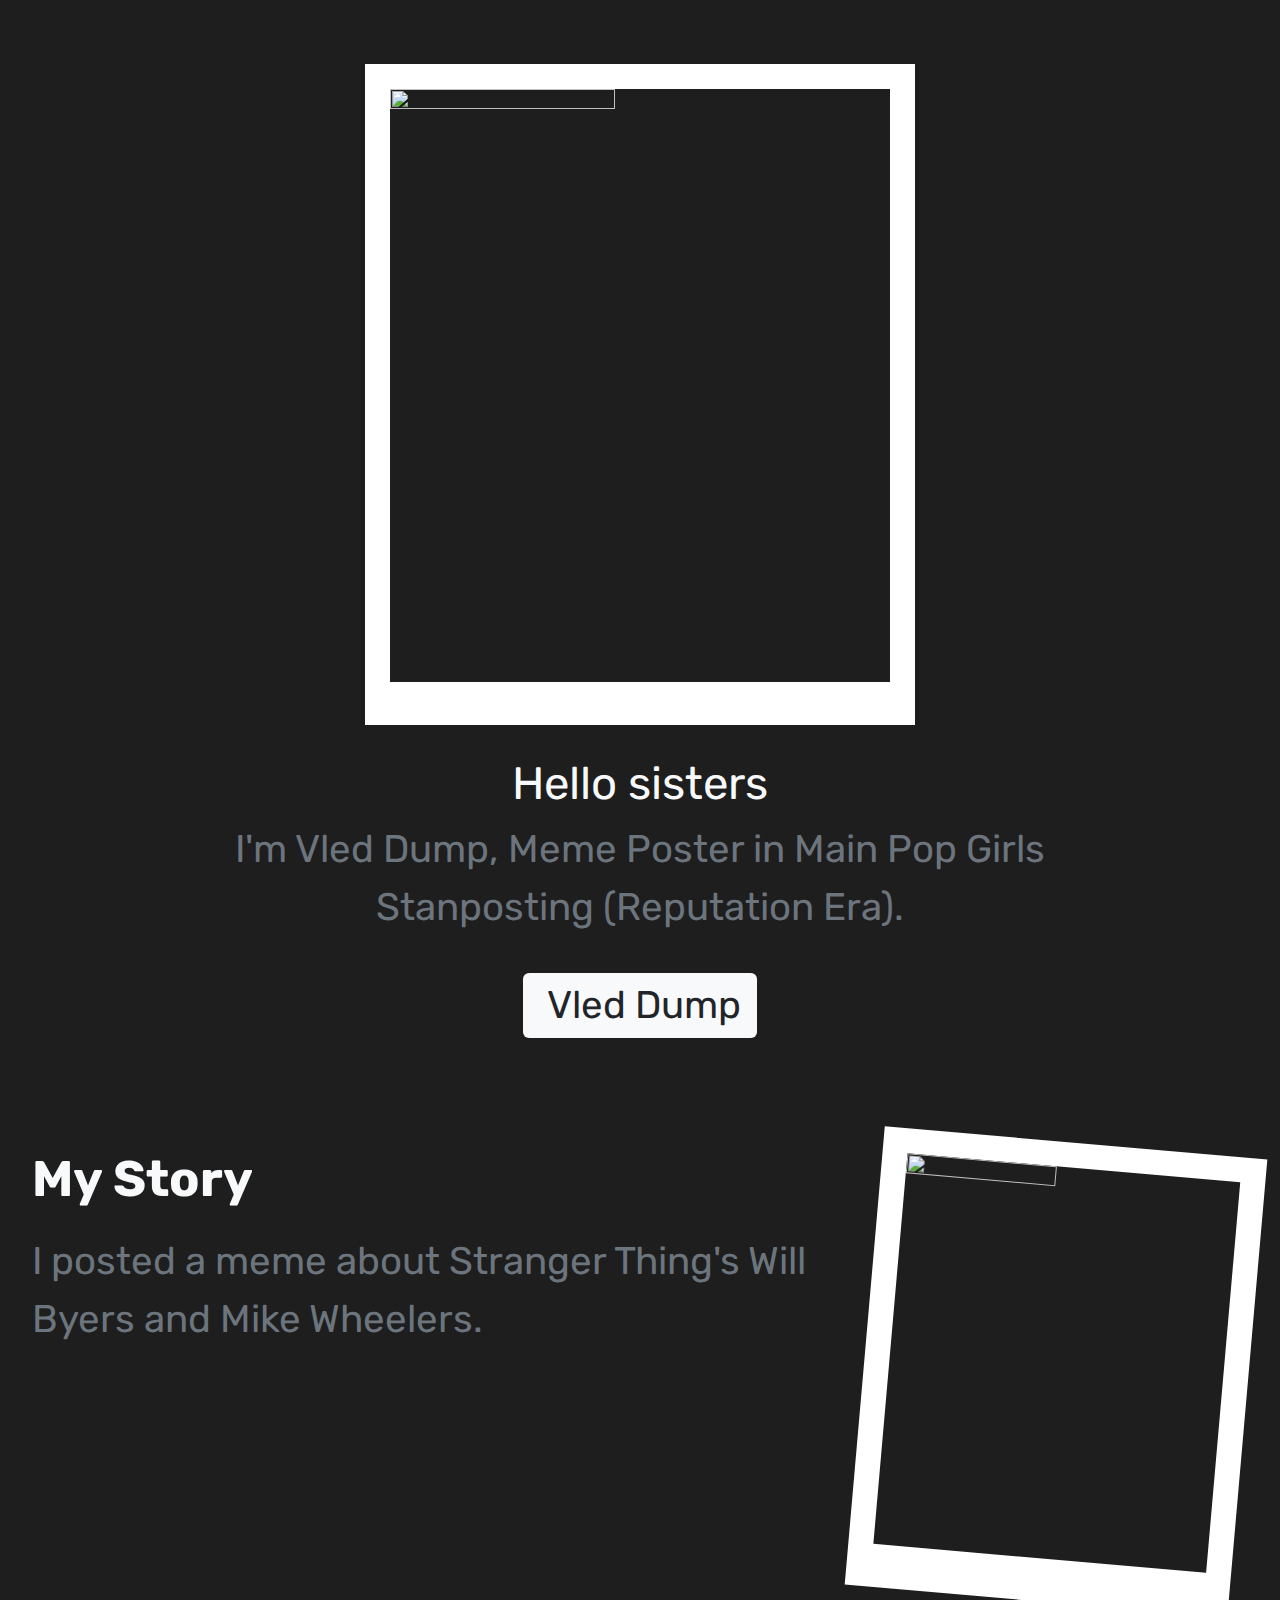
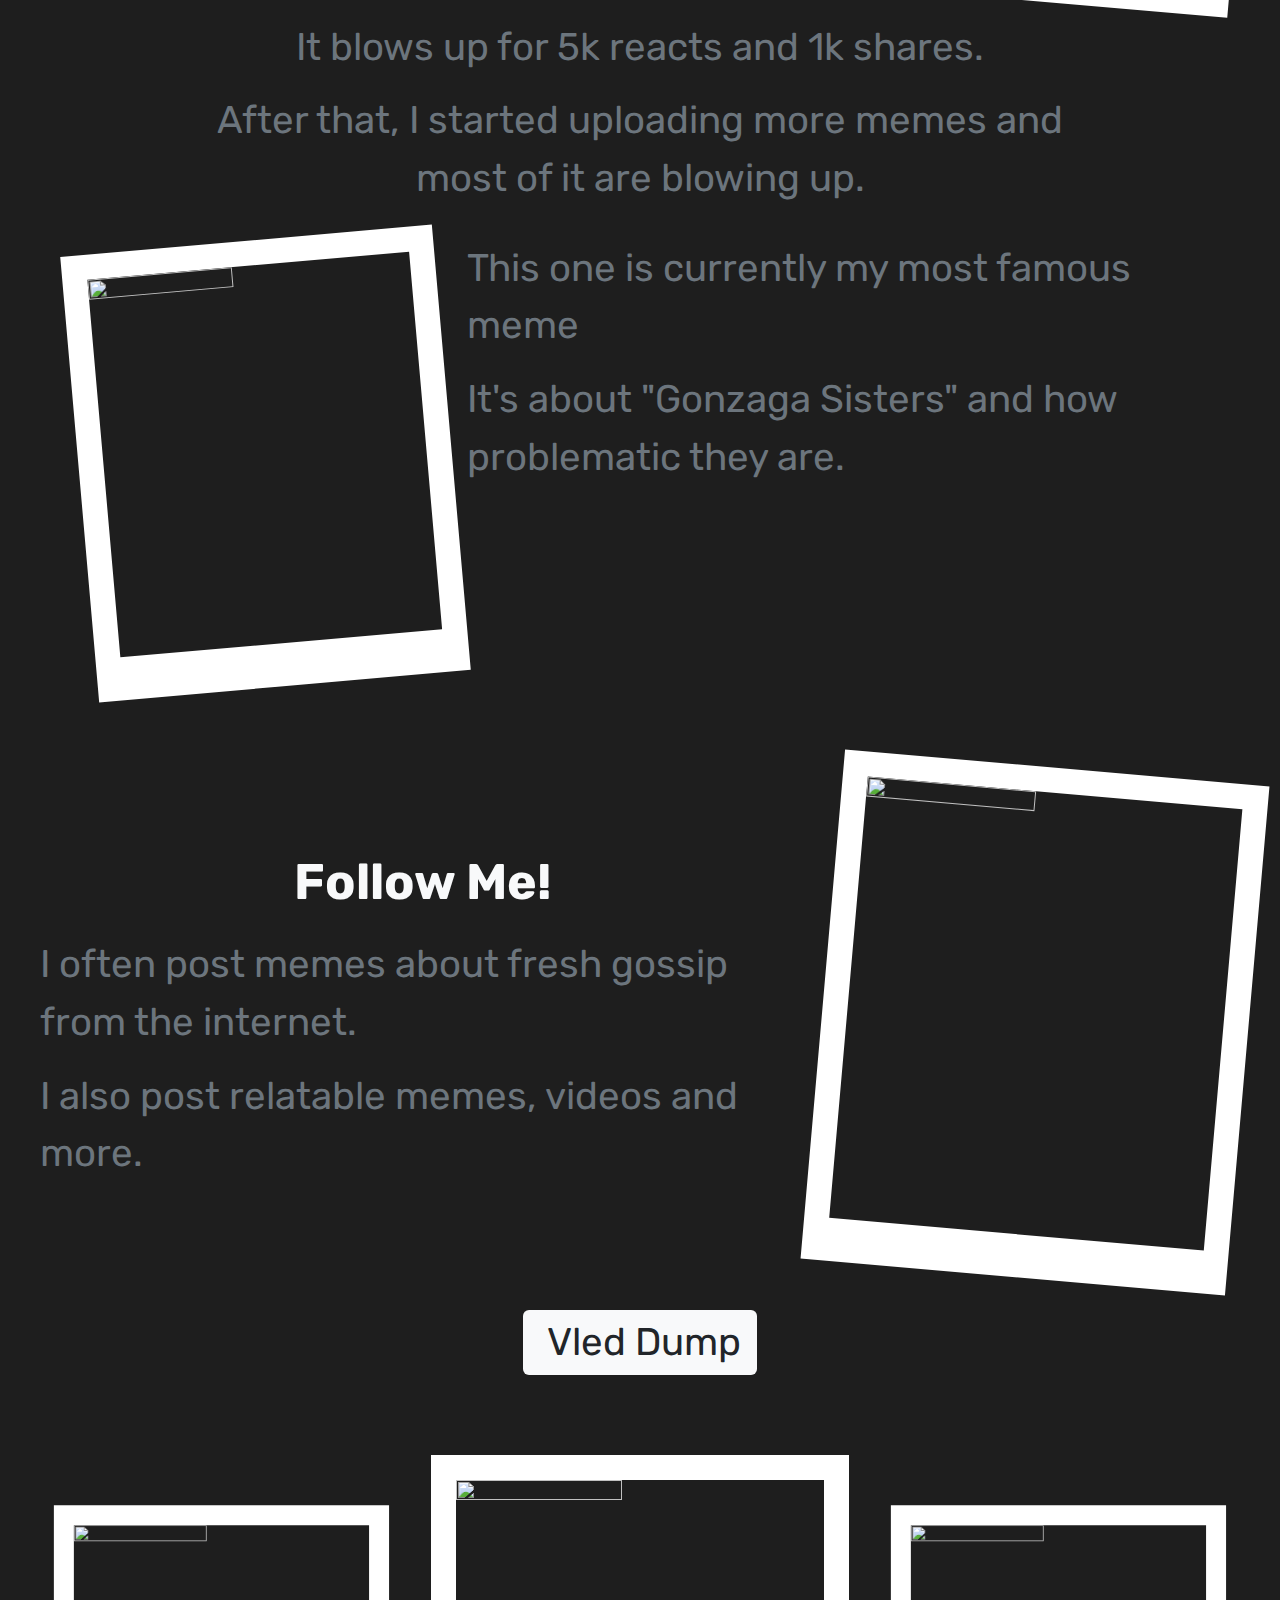
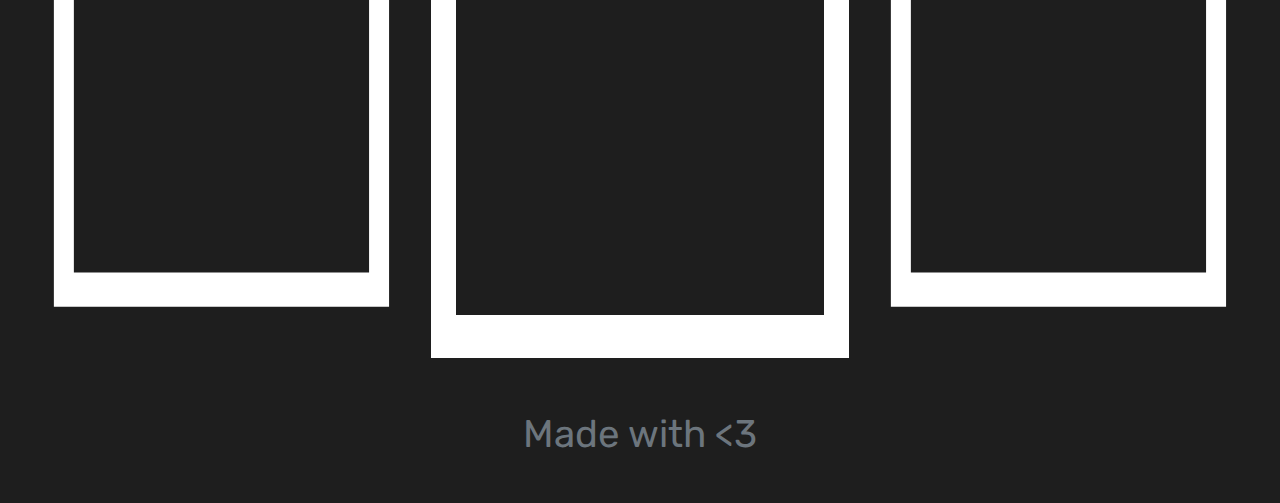
==== index.html @ a7e01c6b "Add files via upload" ====
<!DOCTYPE html>
<html lang="en">
<head>
  <meta charset="UTF-8">
  <meta name="viewport" content="width=device-width, initial-scale=1.0">
  <meta http-equiv="X-UA-Compatible" content="ie=edge">
  <title>Dump ni Vled</title>
  <link rel="stylesheet" href="https://cdn.jsdelivr.net/npm/bootstrap@5.3.0-alpha1/dist/css/bootstrap.min.css">
  <link href="https://fonts.googleapis.com/css2?family=Rubik:wght@300;400;500;700&display=swap" rel="stylesheet">
  <link rel="stylesheet" href="index.css">
</head>
<body>
  <div class="p-3">
    <div class="d-flex justify-content-center container-fluid mt-5 mb-4">
      <img src="img/image-1.jpg" alt="" class="img-cap">
    </div>
    <p class="text-subtitle text-center text-light m-0">Hello sisters</p>
    <div class="d-flex justify-content-center m-1">
      <p class="w-75 text-secondary text-center">I'm Vled Dump, Meme Poster in Main Pop Girls Stanposting (Reputation Era).</p>
    </div>
    <div class="d-flex container-fluid justify-content-center">
      <a href="https://www.facebook.com/profile.php?id=100086958075511" class="bg-light p-1 px-3 rounded text-decoration-none d-flex align-items-center m-3">
        <img src="img/icon-facebook.png" alt="">
        <span class="text-dark ms-2">Vled Dump</span>
      </a>
    </div>
    <br><br><br>
    <div class="d-flex justify-content-center">
      <div class="d-flex justify-content-evenly m-3">
        <div class="me-1">
          <p class="text-title text-light fw-bold">My Story</p>
          <p class="text-secondary">I posted a meme about Stranger Thing's Will Byers and Mike Wheelers.</p>
        </div>
        <img src="img/image-2.jpg" alt="" class="img-cap img-rotate">
      </div>
    </div>
    <div class="d-flex justify-content-center text-secondary mt-0 text-center">
      <div class="w-75">
        <p>It blows up for 5k reacts and 1k shares.</p>
        <p>After that, I started uploading more memes and most of it are blowing up.</p>
      </div>
    </div>
    <div class="d-flex justify-content-center">
      <div class="d-flex justify-content-evenly m-3">
        <img src="img/image-3.jpg" alt="" class="img-cap img-rotate">
        <div class="ms-3 text-secondary">
          <p>This one is currently my most famous meme</p>
          <p>It's about "Gonzaga Sisters" and how problematic they are.</p>
        </div>
      </div>
    </div>
    <br><br>
    <div class="d-flex justify-content-center align-items-center p-3">
      <div class="m-2 me-3">
        <p class="text-title mx-3 text-light fw-bold text-center">Follow Me!</p>
        <p class="text-secondary">I often post memes about fresh gossip from the internet.</p>
        <p class="text-secondary">I also post relatable memes, videos and more.</p>
      </div>
      <img src="img/image-4.jpg" alt="" class="img-cap img-rotate">
    </div>
    <div class="d-flex container-fluid justify-content-center">
      <a href="https://www.facebook.com/profile.php?id=100086958075511" class="bg-light p-1 px-3 rounded text-decoration-none d-flex align-items-center m-3">
        <img src="img/icon-facebook.png" alt="">
        <span class="text-dark ms-2">Vled Dump</span>
      </a>
    </div>
  </div>
  <br><br>
  <div class="d-flex justify-content-between container-fluid overflow-scroll">
    <img src="img/image-5.jpg" alt="" class="img-cap" style="scale:80%">
    <img src="img/image-6.jpg" alt="" class="img-cap">
    <img src="img/image-7.jpg" alt="" class="img-cap" style="scale:80%">
  </div>
  <br><br>
  <p class="text-secondary text-center">Made with &lt;3</p>
  <br>
</body>
</html>
---- index.css ----
* {
  font-family: "Rubik";
  user-select: none;
}

body {
  background-color: rgb(30, 30, 30);
}

.img-cap {
  width: 45%;
  aspect-ratio: 1/1.2;
  object-fit: cover;
  border: 2vw solid white;
  border-bottom-width: calc(2vw + 2vh);
}

.img-rotate:nth-child(even) {
  rotate: 5deg;
}

.img-rotate:nth-child(odd) {
  rotate: -5deg;
}

p {
  font-size: calc(2.3vw + 1vh);
}

a {
  font-size: calc(2.3vw + 1vh);
  cursor: pointer;
}

.text-title {
  font-size: calc(2.5vw + 2vh);
}

.text-subtitle {
  font-size: calc(2.5vw + 1.5vh);
}
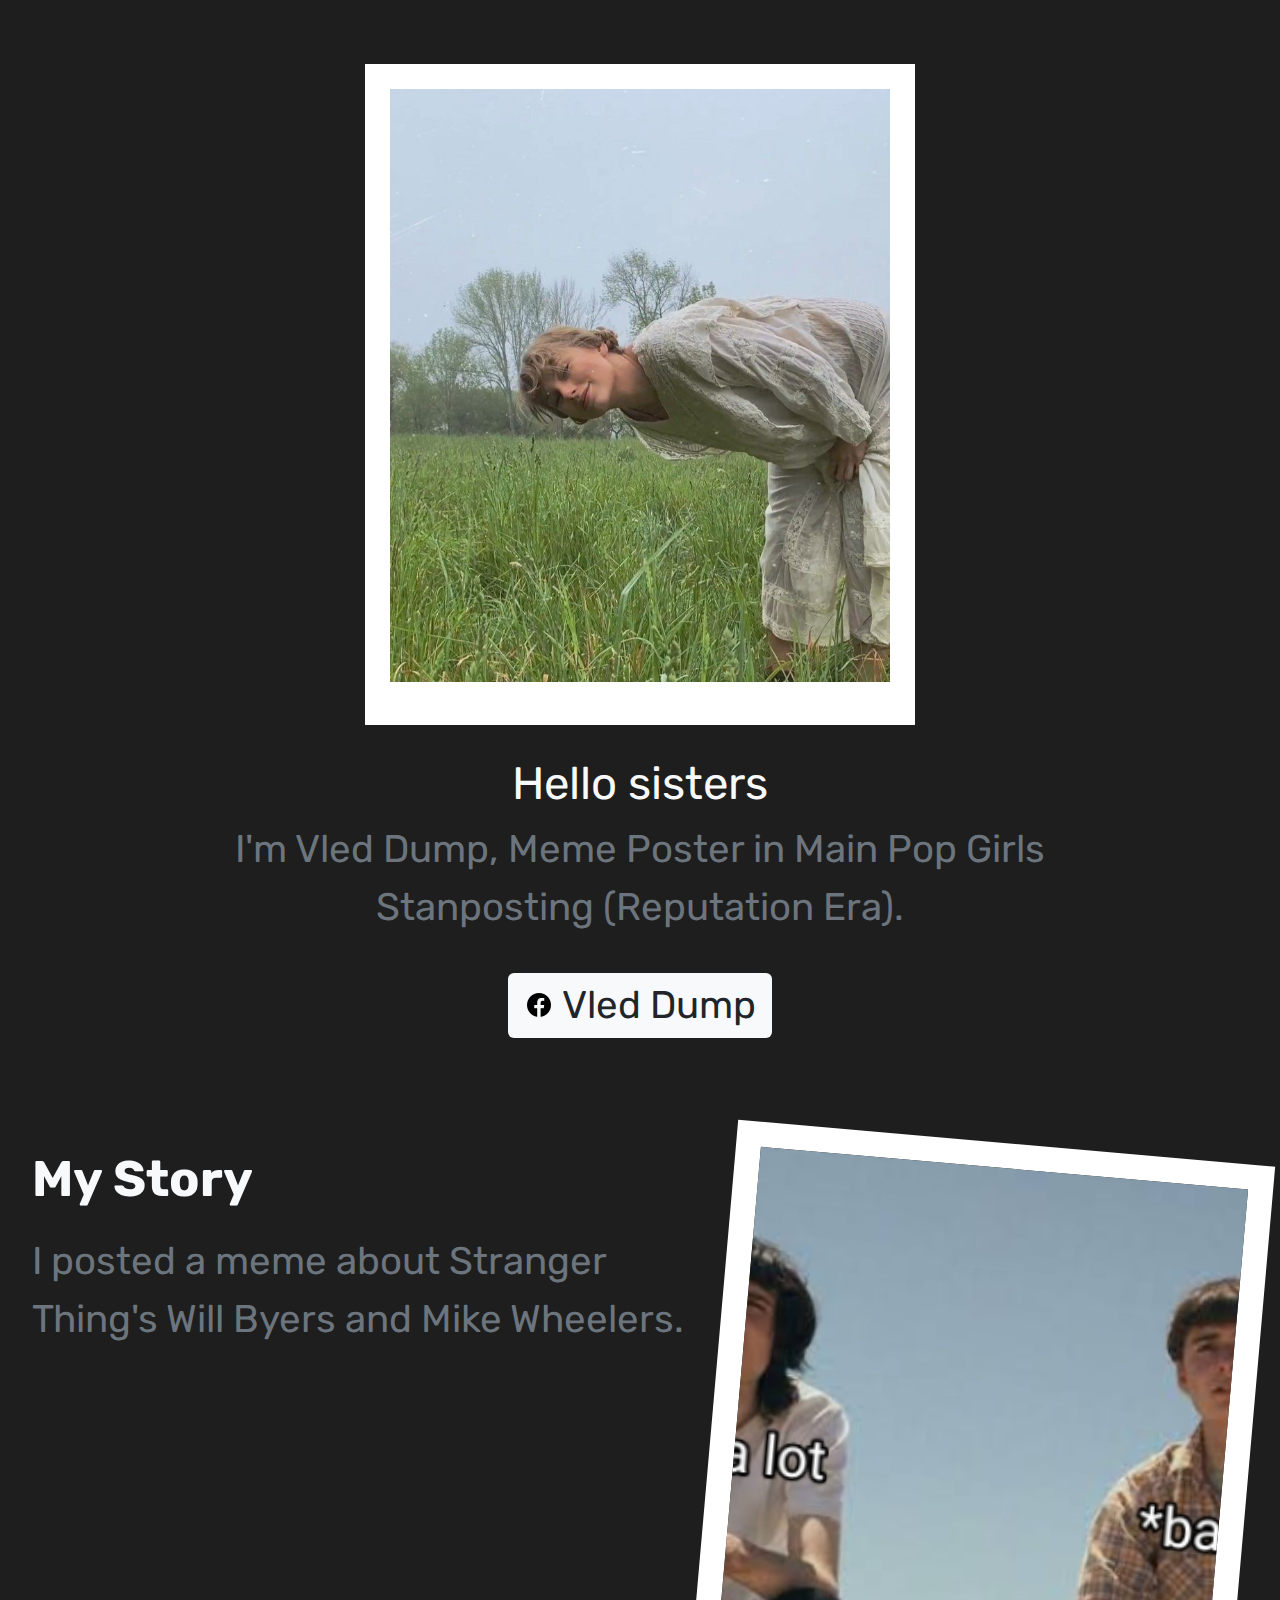
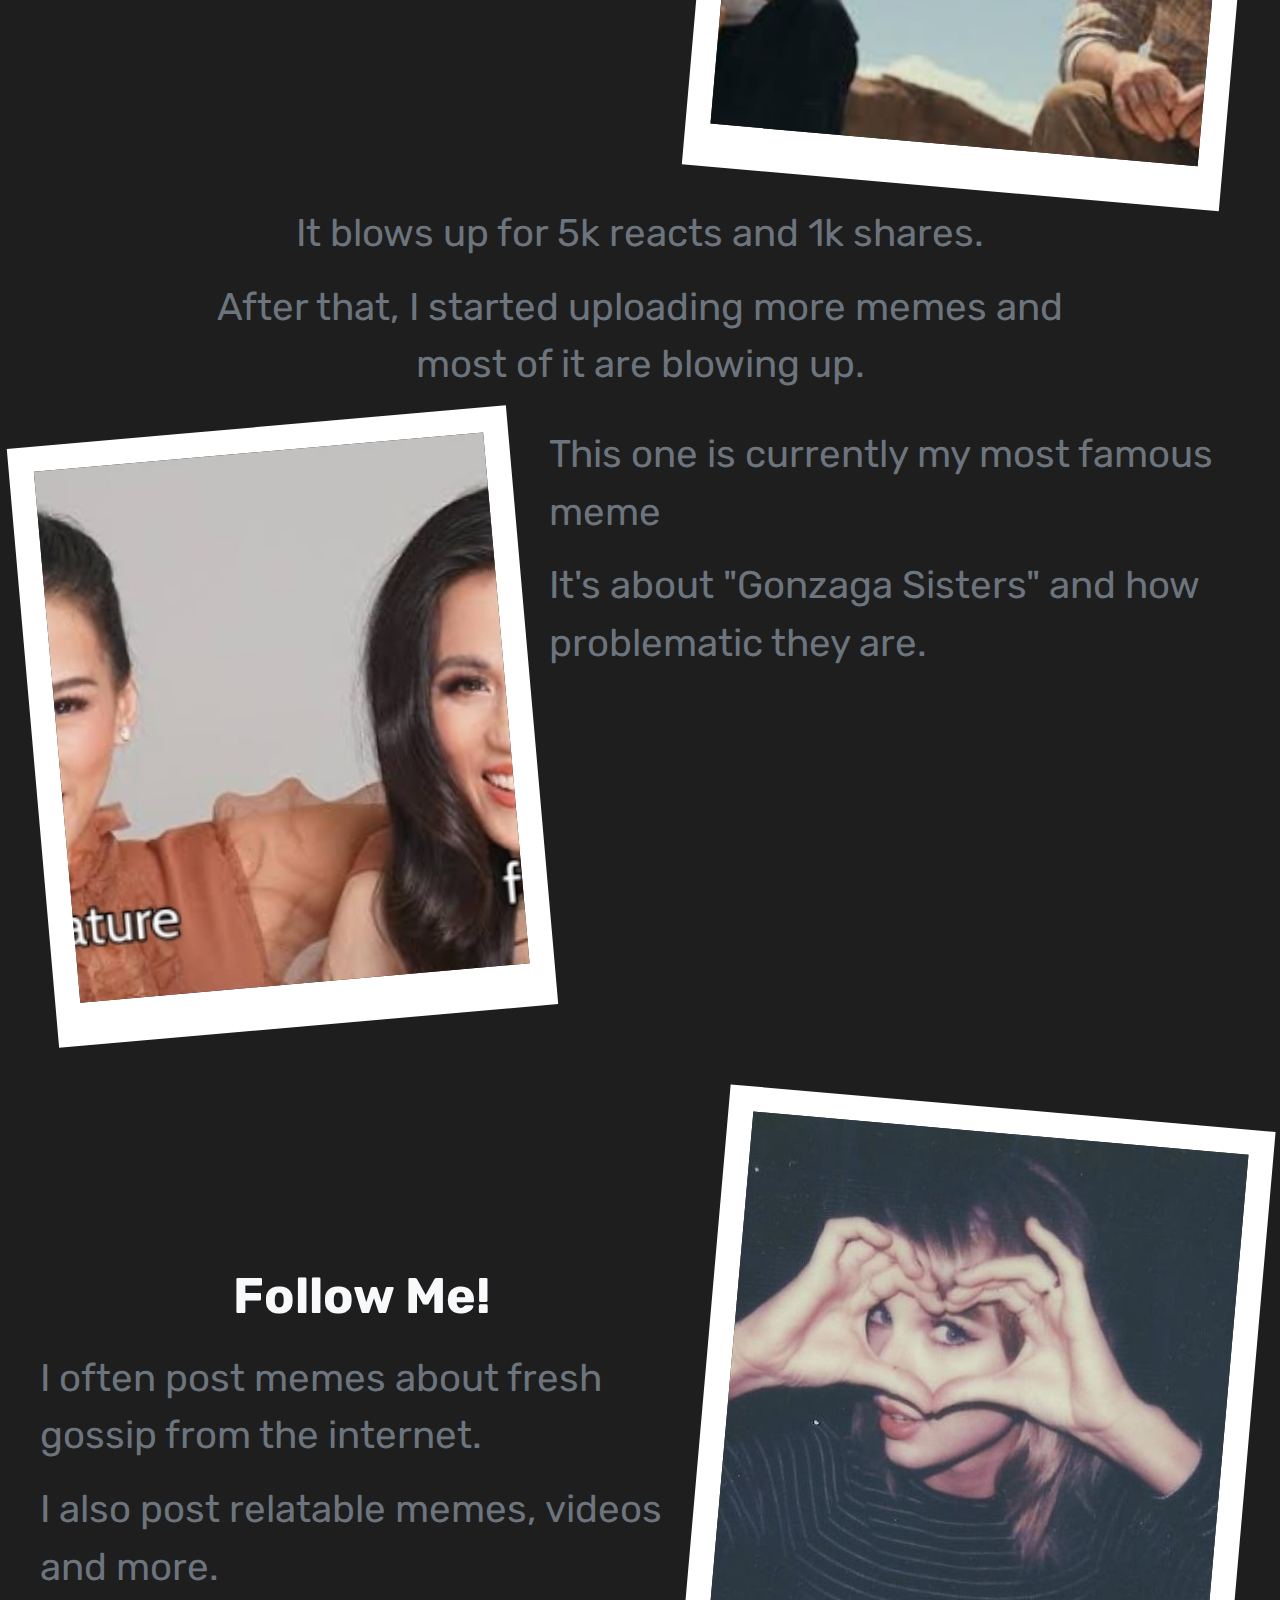
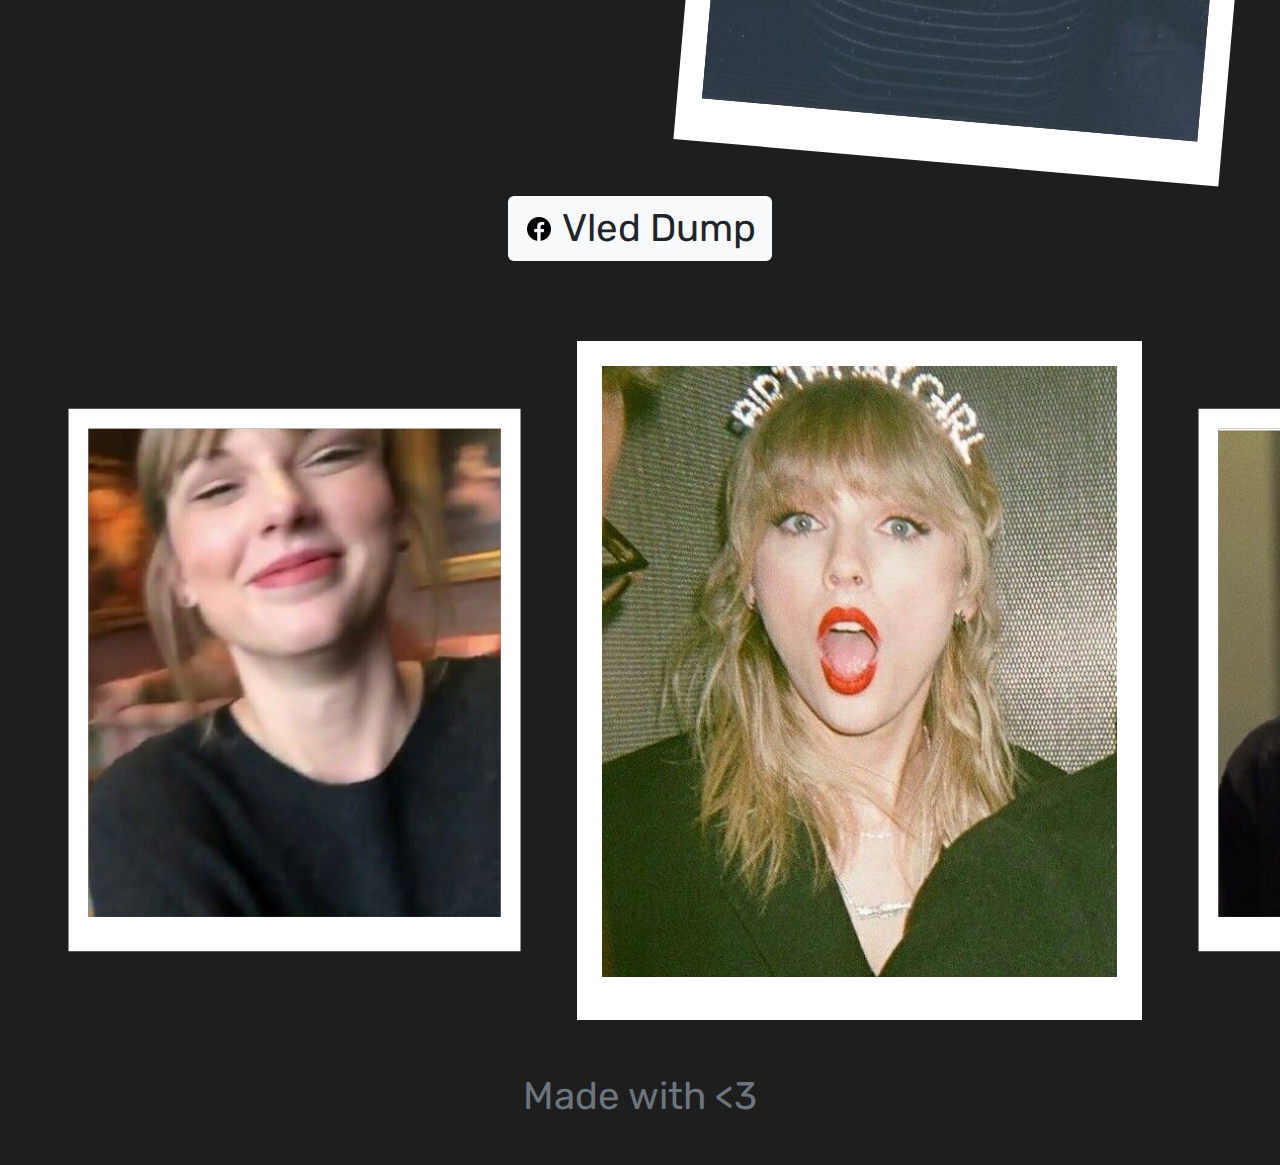
==== commit dfa7bf47: "Update index.html" ====
--- a/index.html
+++ b/index.html
@@ -4,9 +4,19 @@
   <meta charset="UTF-8">
   <meta name="viewport" content="width=device-width, initial-scale=1.0">
   <meta http-equiv="X-UA-Compatible" content="ie=edge">
-  <title>Dump ni Vled</title>
+  <title>Vled Dump</title>
+  <meta name="description" content="Hello sisters. I'm Vled Dump, Meme Poster in Main Pop Girls Stanposting (Reputation Era).">
+  <meta name="keywords" content="vled dump, dump vled, dlvdls18, dlvdls, dlvdls2">
+  <meta name="canonical" content="https://dlvdls18.github.io/vled-dump">
+  <meta name="og:title" content="Vled Dump">
+  <meta name="og:description" content="Hello sisters. I'm Vled Dump, Meme Poster in Main Pop Girls Stanposting (Reputation Era).">
+  <meta name="og:image" content="img/image-6.jpg">
   <link rel="stylesheet" href="https://cdn.jsdelivr.net/npm/bootstrap@5.3.0-alpha1/dist/css/bootstrap.min.css">
   <link href="https://fonts.googleapis.com/css2?family=Rubik:wght@300;400;500;700&display=swap" rel="stylesheet">
+  <link rel="apple-touch-icon" sizes="180x180" href="img/apple-touch-icon.png">
+  <link rel="icon" type="image/png" sizes="32x32" href="img/favicon-32x32.png">
+  <link rel="icon" type="image/png" sizes="16x16" href="img/favicon-16x16.png">
+  <link rel="manifest" href="site.webmanifest">
   <link rel="stylesheet" href="index.css">
 </head>
 <body>
@@ -75,4 +85,4 @@
   <p class="text-secondary text-center">Made with &lt;3</p>
   <br>
 </body>
-</html>+</html>
